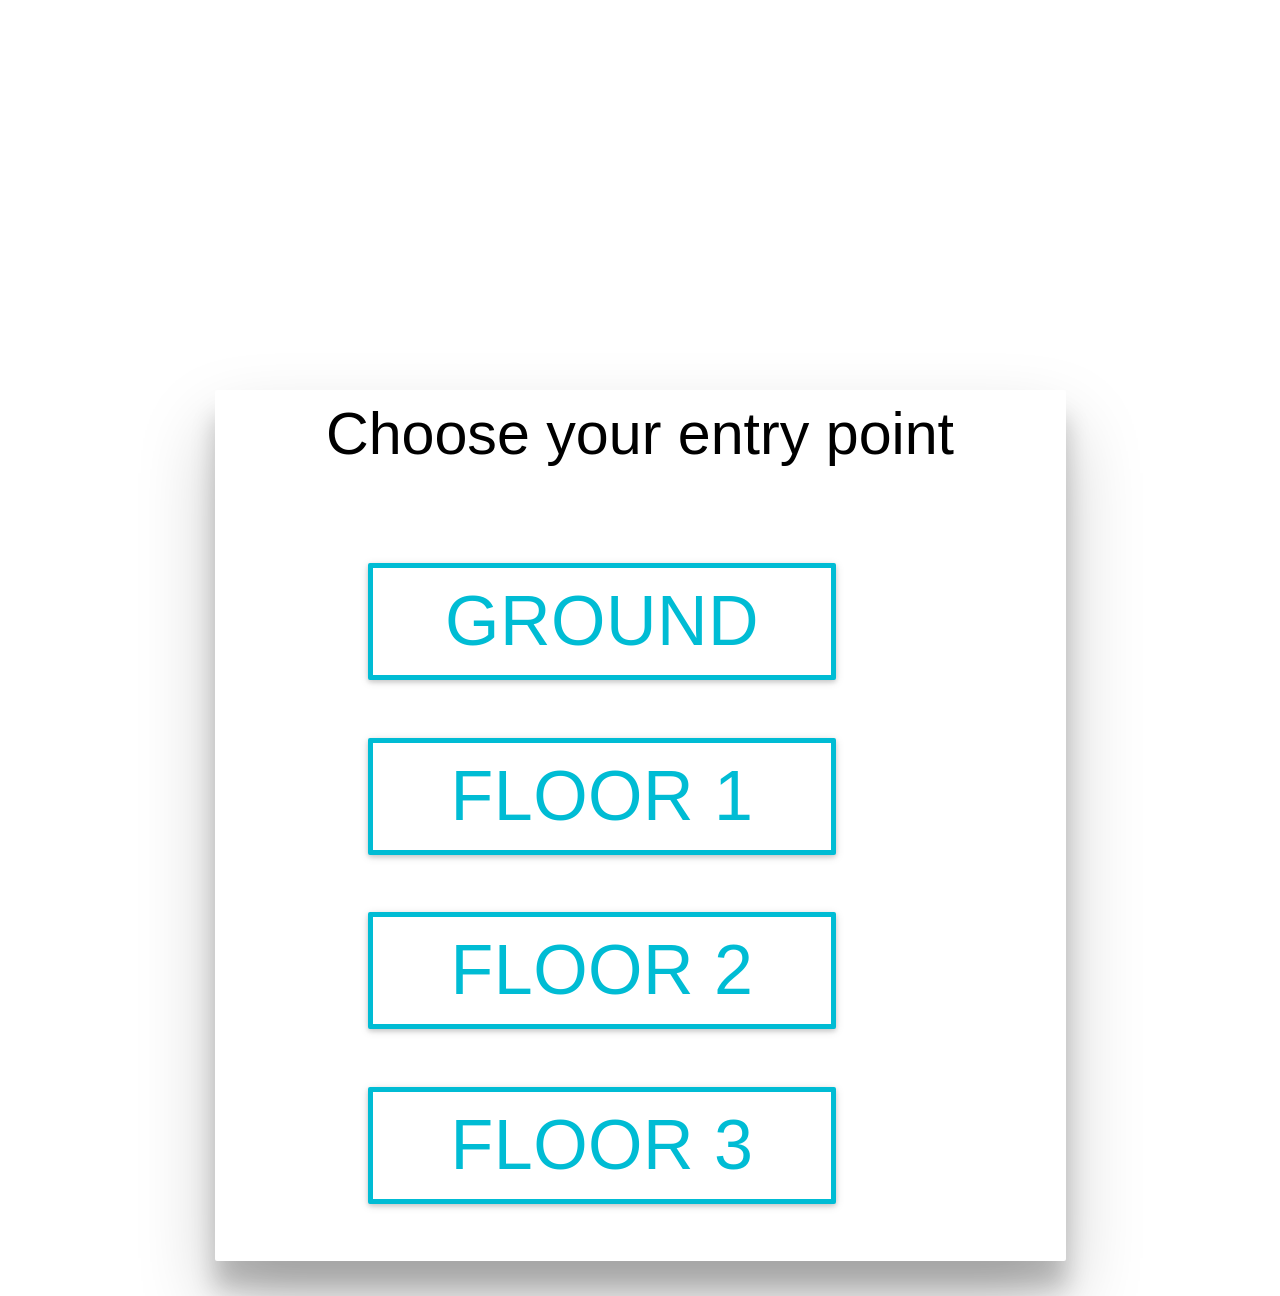
==== page3.html @ 70a54898 "All screens made Add back end queries now" ====
<html>

<head>
    <link type="text/css" rel=stylesheet href="css/materialize.css" media="screen,projection">

    <link type="text/css" rel="stylesheet" href="css/animate.css">
    <link type="text/css" rel="stylesheet" href="css/style.css">
    <script src="js/jquery.min.js"></script>
    <script src="js/jquery.ui.shake.js"></script>
    <script src="js/jquery.md5.js"></script>


    <title>weHack Lift boys</title>
</head>

<body class="white lighten-2">



    <div class="container">
        <div class="row">&nbsp;</div>
        <div class="row">&nbsp;</div>
        <div class="row">&nbsp;</div>
        <div class="row">&nbsp;</div>
        <div class="row">&nbsp;</div>
        <div class="row">&nbsp;</div>
        <div class="row">&nbsp;</div>
        <div class="row">&nbsp;</div>
        <div class="row">&nbsp;</div>
        
        <div class="row">
            <div class="col s12">
                <div class="card white z-depth-5" id="card">
                    <div class="card-content grey-text center-align">
                        <span class="card-title" id="cardtitle">Choose your entry point</span>
                        <div class="row">&nbsp;</div>
                        <div class="row">&nbsp;</div>
                    </div>
                    <div class="col s8 offset-s2">
                        <a class="waves-effect waves-light btn white" id="stuff" href="page4.html">Ground</a>
                        <div class="row">&nbsp;</div>
                        <a class="waves-effect waves-light btn white" id="stuff" href="page4.html">Floor 1</a>
                        <div class="row">&nbsp;</div>
                        <a class="waves-effect waves-light btn white" id="stuff" href="page4.html">Floor 2</a>
                        <div class="row">&nbsp;</div>
                        <a class="waves-effect waves-light btn white" id="stuff" href="page4.html">Floor 3</a>
                        <div class="row">&nbsp;</div>
                    </div>
                </div>
            </div>
        </div>





    </div>
    </div>




</body>

</html>
---- css/style.css ----
html {
    overflow: hidden;
}


#first{
    
    background: url(images/Layer-1.png);
    width: 88px;
    height: 157px;
    right: 826px;
}

#second{
    color: #656565;
    font: 200 121.67px Roboto;
}

#gone{
    
    
    font-weight: 900;
}

#top{
    
    
}

#moto{
    font-size: 30px;
    margin-left: 10%;
}

#start{
    height: 117px;
    width: 468px;
    font-size: 70px;
    font: white;
    padding-top: 30px;
}

#card{
    
}

#cardtitle{
    color: black;
    font-size: 59.17px;
}

#stuff{
    height: 117px;
    width: 468px;
    font-size: 70px;
    
    padding-top: 35px;
    color:  #00bcd4;
    border: 5px;
    border-color: #00bcd4;
    border-style: solid;
}

#status{
    font-size: 59.17px;
    font-weight: lighter;
}

.circle{
    border-radius: 50%;
	width: 50px;
	height: 50px;
    background-color: gray;
    margin-left: 40%;
    margin-top:20%;
}

.circlegreen{
    border-radius: 50%;
	width: 50px;
	height: 50px;
    background-color: green;
    margin-left: 40%;
    margin-top:20%;
}

.circleyellow{
    border-radius: 50%;
	width: 50px;
	height: 50px;
    background-color: yellow;
    margin-left: 40%;
    margin-top:20%;
}

#result{
    
}
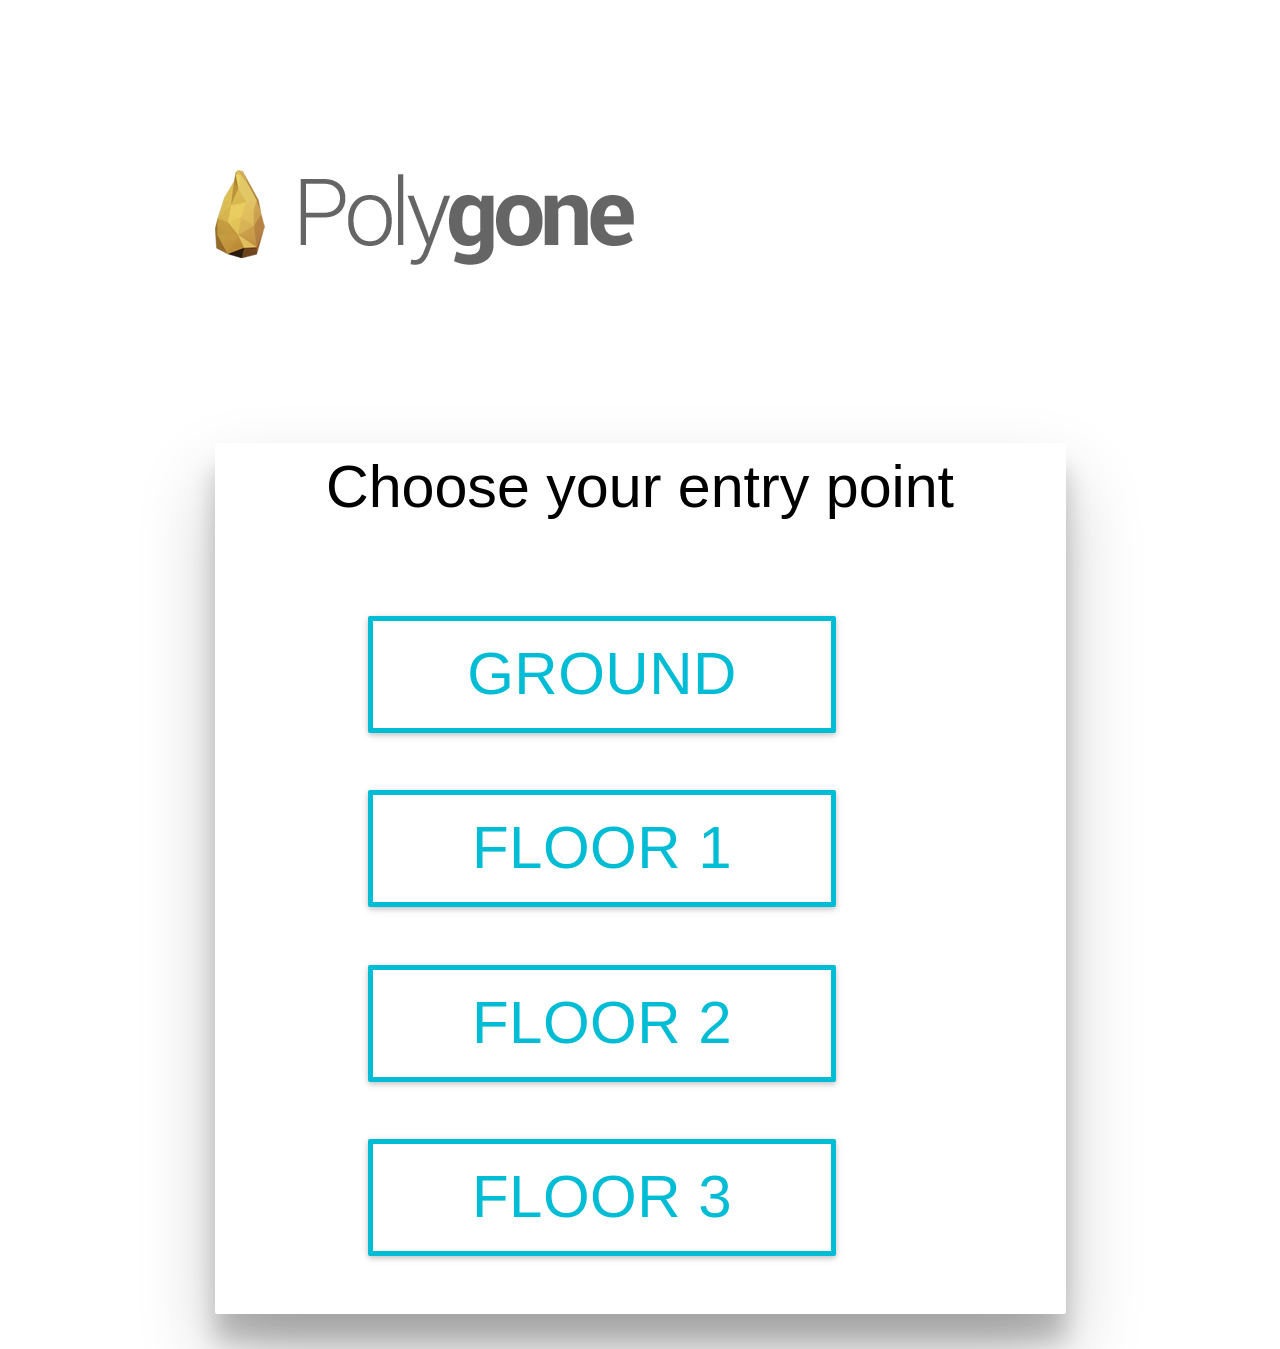
==== commit b9ee11d3: "header added all pages" ====
--- a/page3.html
+++ b/page3.html
@@ -22,7 +22,8 @@
         <div class="row">&nbsp;</div>
         <div class="row">&nbsp;</div>
         <div class="row">&nbsp;</div>
-        <div class="row">&nbsp;</div>
+        
+        <div class="col s8" id = "header"></div>
         <div class="row">&nbsp;</div>
         <div class="row">&nbsp;</div>
         <div class="row">&nbsp;</div>
--- a/css/style.css
+++ b/css/style.css
@@ -52,7 +52,7 @@
 #stuff{
     height: 117px;
     width: 468px;
-    font-size: 70px;
+    font-size: 60px;
     
     padding-top: 35px;
     color:  #00bcd4;
@@ -94,5 +94,11 @@
 }
 
 #result{
+}
+
+#header{
+    background: url(images/MergedLayers.png);
+    width: 419px;
+    height: 95px;
     
 }
